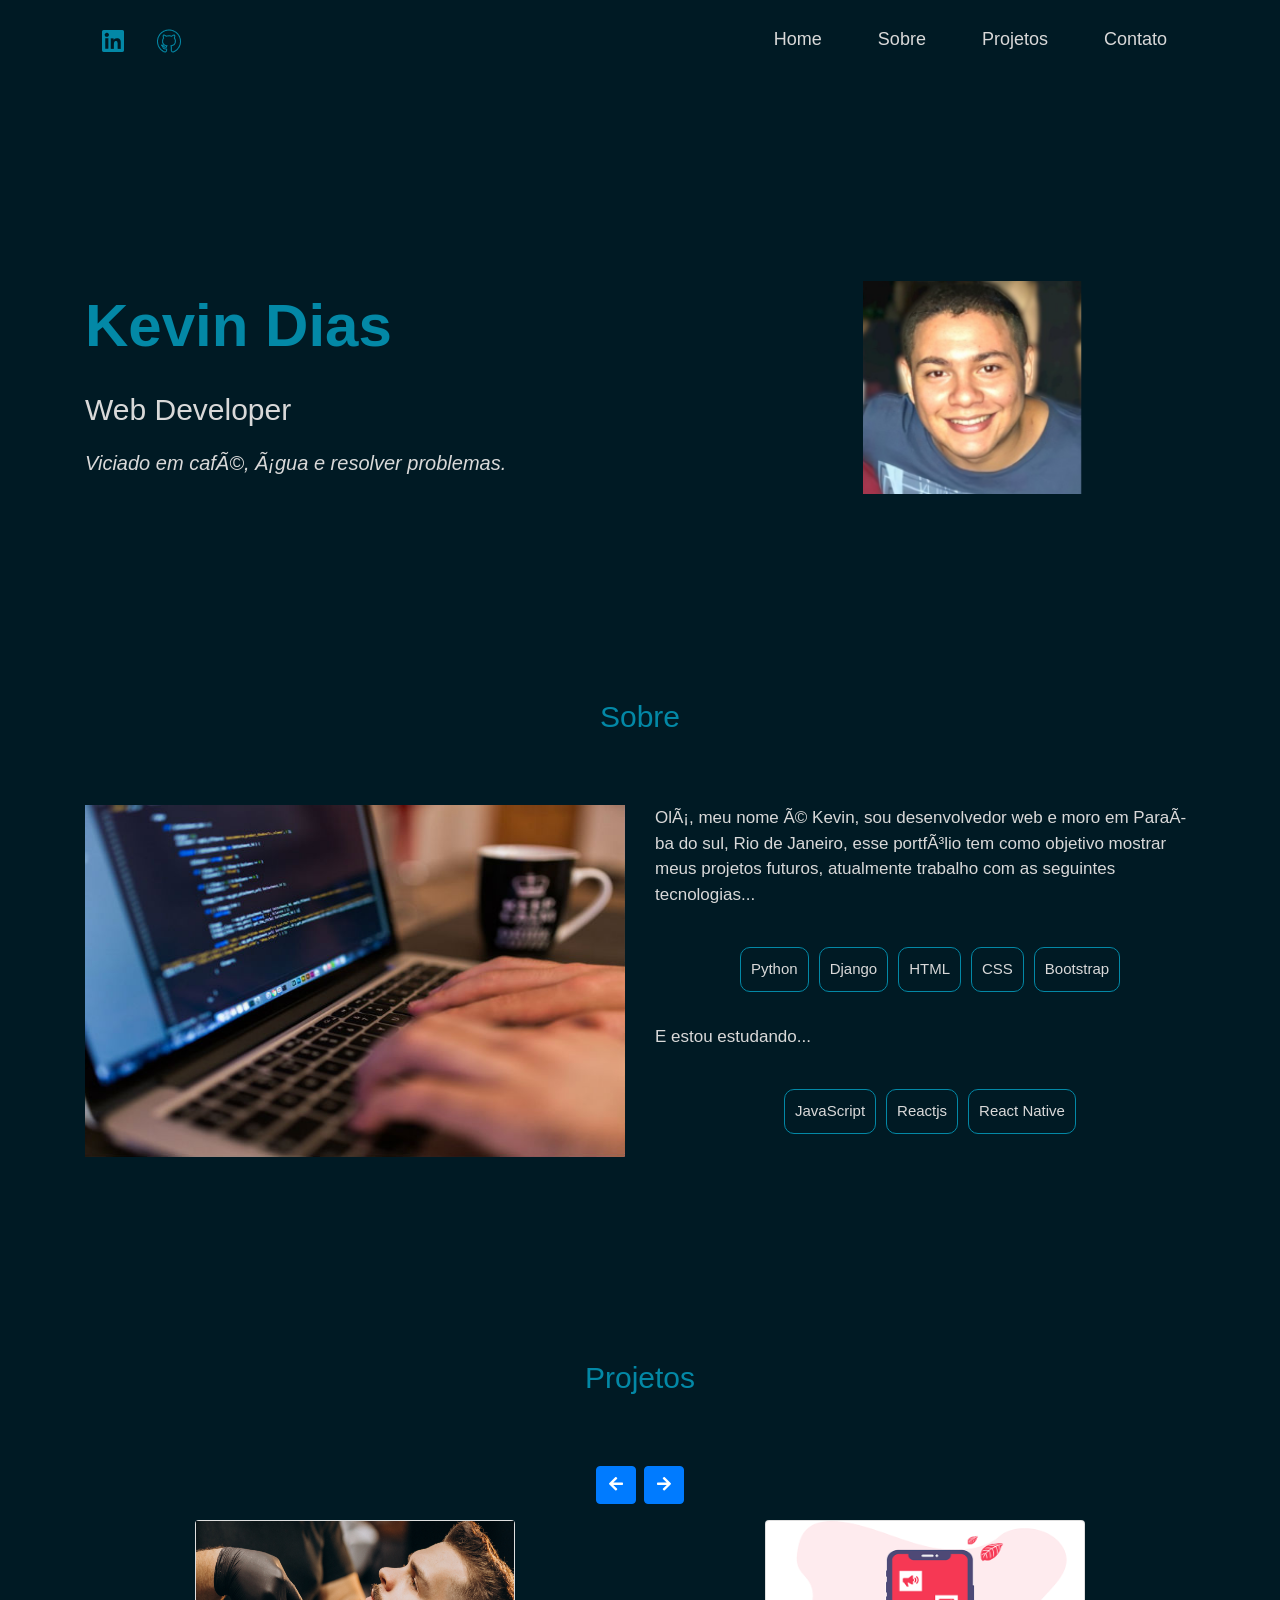
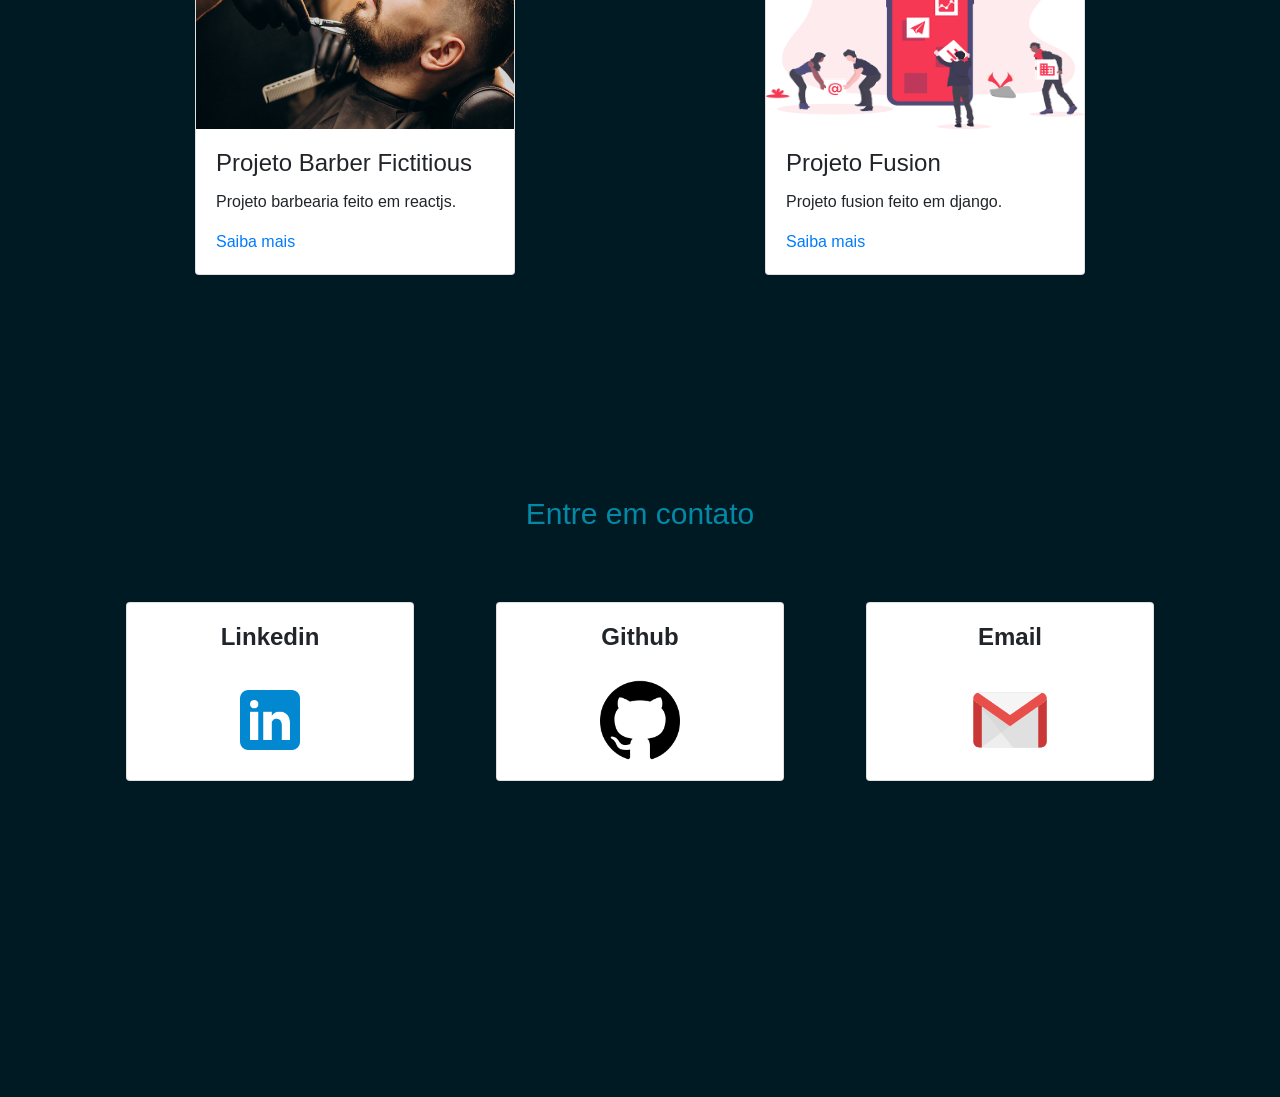
==== index.html @ 80382e34 "feat: add carousel" ====
<!doctype html>
<html lang="en">
<head>
    <meta name="viewport" content="width=device-width, initial-scale=1">
    <link rel="stylesheet" href="https://stackpath.bootstrapcdn.com/bootstrap/4.1.3/css/bootstrap.min.css">
    <link rel="stylesheet" href="https://use.fontawesome.com/releases/v5.8.1/css/all.css" integrity="sha384-50oBUHEmvpQ+1lW4y57PTFmhCaXp0ML5d60M1M7uH2+nqUivzIebhndOJK28anvf" crossorigin="anonymous">
    <link rel="stylesheet" href="page.css">
</head>

<body>
    <nav class="navbar sticky-top navbar-expand-lg">
        <div class="container">
            <div class="icons">
                <a href="https://www.linkedin.com/in/kevin-dias-8b2a86203" target="_blank"><img src="icons/linkedin.png" alt=""></a>
                <a href="https://www.github.com/kevinidias" target="_blank"><img src="icons/github.png" alt=""></a>
            </div>
            <button class="navbar-toggler" type="button" data-toggle="collapse" data-target="#navbarSupportedContent" aria-controls="navbarSupportedContent" aria-expanded="false" aria-label="Toggle navigation">
            <i class="fas fa-bars"></i>
            </button>

            <div class="collapse navbar-collapse" id="navbarSupportedContent">
                <ul class="navbar-nav mr-auto w-100 justify-content-end">
                    <li class="nav-item active">
                        <a class="nav-link link-hover" href="#">Home <span class="sr-only">(current)</span></a>
                    </li>
                    <li class="nav-item">
                        <a class="nav-link link-hover" href="#about">Sobre</a>
                    <li class="nav-item">
                        <a class="nav-link link-hover" href="#projects">Projetos</a>
                    <li class="nav-item">
                        <a class="nav-link link-hover" href="#contact">Contato</a>
                    </li>
                </ul>
            </div>
        </div>
    </nav>
    <section class="header_content">
        <div class="container">
            <div class="row justify-content-center">
                <div class="col-md-7 d-flex flex-column">
                    <p class="p_nome">Kevin Dias</p>
                    <p class="p_cargo">Web Developer</p>
                    <p class="p_frase">Viciado em café, água e resolver problemas.</p>
                </div>
                <div class="col-md-5 d-flex justify-content-center">
                    <img src="icons/kevin 1.png" alt="" class="kevinpng">
                </div>
            </div>
        </div>
    </section>

    <section class="about" id="about">
        <div class="container">
            <p class="p_sobre text-center">Sobre</p>
            <div class="row">
                <div class="col-md-6 pb-5">
                    <img src="icons/programacao.jpg" alt="" class="programacaojpg">
                </div>
                <div class="col-md-6 pb-5">
                    <div class="row">
                        <div class="col-md-12 d-flex flex-column">
                            <p class="p_sobre_frase">Olá, meu nome é Kevin, sou desenvolvedor web e moro em Paraíba do sul, Rio de Janeiro, esse portfólio tem como objetivo mostrar meus projetos futuros, atualmente trabalho com as seguintes tecnologias... </p>
                        </div>
                    </div>
                    <div class="row d-flex pt-4">
                        <div class="col-md-12 d-flex justify-content-center flex-wrap pb-3">
                            <p class="text_icons">Python</p>
                            <p class="text_icons">Django</p>
                            <p class="text_icons">HTML</p>
                            <p class="text_icons">CSS</p>
                            <p class="text_icons">Bootstrap</p>
                        </div>
                    </div>
                    <div class="row">
                        <div class="col-md-12 d-flex flex-column">
                            <p class="p_sobre_frase"> E estou estudando... </p>
                        </div>
                    </div>
                        <div class="row d-flex pt-4">
                            <div class="col-md-12 d-flex justify-content-center flex-wrap">
                                <p class="text_icons">JavaScript</p>
                                <p class="text_icons">Reactjs</p>
                                <p class="text_icons">React Native</p>
                            </div>
                        </div>
                </div>
            </div>
        </div>
    </section>

    <section class="projects" id="projects">
        <p class="p_projeto text-center">Projetos</p>
        <div class="container">
            <div class="row">
                <div class="col-12 text-center">
                    <a class="btn btn-primary mb-3 mr-1" href="#carouselExampleIndicators2" role="button" data-slide="prev">
                        <i class="fa fa-arrow-left"></i>
                    </a>
                    <a class="btn btn-primary mb-3 " href="#carouselExampleIndicators2" role="button" data-slide="next">
                        <i class="fa fa-arrow-right"></i>
                    </a>
                </div>
                <div class="col-12">
                    <div id="carouselExampleIndicators2" class="carousel slide" data-ride="carousel">
                        <div class="carousel-inner">
                            <div class="carousel-item active">
                                <div class="row">
                                    <div class="col-md-6 mb-3 d-flex justify-content-center">
                                        <div class="card" style="width: 20rem">
                                            <img class="img-fluid" style="height: 13rem;" alt="100%x280" src="icons/barbearia.png">
                                            <div class="card-body">
                                                <h4 class="card-title">Projeto Barber Fictitious</h4>
                                                <p class="card-text">Projeto barbearia feito em reactjs.</p>
                                                <a href="https://github.com/kevinidias/Barber-fictitious" class="" target="_blank">Saiba mais</a>
                                            </div>
                                        </div>
                                    </div>
                                    <div class="col-md-6 mb-3 d-flex justify-content-center">
                                        <div class="card" style="width: 20rem">
                                            <img class="img-fluid" style="height: 13rem;" alt="100%x280" src="icons/fusion.png">
                                            <div class="card-body">
                                                <h4 class="card-title">Projeto Fusion</h4>
                                                <p class="card-text">Projeto fusion feito em django.</p>
                                                <a href="https://github.com/kevinidias/Django-Framework-Essencial3.0" class="" target="_blank">Saiba mais</a>
                                            </div>
                                        </div>
                                    </div>
                                </div>
                            </div>
                            <div class="carousel-item">
                                <div class="row">
                                    <div class="col-md-6 mb-3 d-flex justify-content-center">
                                        <div class="card" style="width: 20rem">
                                            <img class="img-fluid" style="height: 13rem;" alt="100%x280" src="icons/instagram_antigo.jpg">
                                            <div class="card-body">
                                                <h4 class="card-title">Projeto Interface Instagram</h4>
                                                <p class="card-text">Projeto Instagram antigo feito em react-native.</p>
                                            </div>
                                        </div>
                                    </div>
                                    <div class="col-md-6 mb-3 d-flex justify-content-center">
                                        <div class="card" style="width: 20rem">
                                            <img class="img-fluid" style="height: 13rem;" alt="100%x280" src="icons/pizzaria.jpg">
                                            <div class="card-body">
                                                <h4 class="card-title">Projeto Pizzaria</h4>
                                                <p class="card-text">Projeto pizzaria feito em django.</p>
                                                <a href="https://github.com/kevinidias/Pizzaria" class="" target="_blank">Saiba mais</a>
                                            </div>
                                        </div>
                                    </div>
                                </div>
                            </div>
                        </div>
                    </div>
                </div>
            </div>
        </div>
    </section>

    <section class="contact" id=contact>
        <p class="p_contato text-center">Entre em contato</p>
        <div class="container d-flex justify-content-around flex-wrap">
            <div class="card mb-3" style="width: 18rem;">
                <div class="card-body d-flex flex-column align-items-center">
                    <h5 class="card-title"><b style="font-size: 1.5rem;">Linkedin</b></h5>
                    <a href="https://www.linkedin.com/in/kevin-dias-8b2a86203" class="mt-3" target="_blank"><img src="icons/linkedinimg.png" style="width: 5rem;" alt=""></a>
                </div>
            </div>
            <div class="card mb-3" style="width: 18rem;">
                <div class="card-body d-flex flex-column align-items-center">
                    <h5 class="card-title"><b style="font-size: 1.5rem;">Github</b></h5>
                    <a href="https://www.github.com/kevinidias" class="mt-3" target="_blank"><img src="icons/githubimg.png" style="width: 5rem;" alt=""></a>
                </div>
            </div>
            <div class="card mb-3" style="width: 18rem;">
                <div class="card-body d-flex flex-column align-items-center">
                    <h5 class="card-title"><b style="font-size: 1.5rem;">Email</b></h5>
                    <a href="mailto:kevin.dias.20160@gmail.com" class="mt-3" target="_blank"><img src="icons/emailimg.png" style="width: 5rem;" alt=""></a>
                </div>
            </div>
        </div>
    </section>

    <script src="https://code.jquery.com/jquery-3.3.1.slim.min.js" integrity="sha384-q8i/X+965DzO0rT7abK41JStQIAqVgRVzpbzo5smXKp4YfRvH+8abtTE1Pi6jizo" crossorigin="anonymous"></script>
    <script src="https://cdnjs.cloudflare.com/ajax/libs/popper.js/1.14.3/umd/popper.min.js"></script>
    <script src="https://stackpath.bootstrapcdn.com/bootstrap/4.1.3/js/bootstrap.min.js"></script>
</body>
</html>
---- page.css ----
:root{
    --primary: #0388A6;
    --secondary: #001A24;
    --third: #D9D9D9;
}

html {
  scroll-behavior: smooth;
}

body {
  background-color: var(--secondary);
  margin: 0;
  padding: 0;
}

li {
  display: inline-flex;
}

li a {
  text-decoration: none;
  display: inline-block;
}

.link-hover::after {
  content: '';
  display: block;
  width: 0;
  height: 2px;
  background-color: var(--primary);
  transition: width .3s;
}

.link-hover:hover::after {
  width: 100%;
  transition: width .3s;
}

.icons {
  width: 7rem;
  display: flex;
  justify-content: space-around;
}

.navbar {
  background-color: var(--secondary);
}

.navbar .navbar-brand {
  font-size: 30px;
  color: var(--primary);
}

.navbar-toggler {
    color: var(--primary);
}

.navbar .nav-item {
  padding: 10px 20px;
}

.navbar .nav-link {
  font-size: 18px;
  color: var(--third);
}

.p_nome {
  font-size: 60px;
  font-weight: 600;
  padding-top: 100px;
  color: var(--primary);
}


.p_cargo {
  font-size: 30px;
  color: var(--third);
}

.p_frase {
  font-size: 20px;
  font-style: italic;
  color: var(--third);
}

.kevinpng {
  padding-top: 100px;
}

.p_sobre {
  color: var(--primary);
  font-size: 30px;
  padding-top: 200px;
  padding-bottom: 50px;
}

.p_sobre_frase {
  color: var(--third);
  font-size: 17px;
}

.text_icons{
  color: var(--third);
  border: 1px solid var(--primary);
  border-radius: 10px;
  padding: 10px;
  font-size: 15px;
  margin-left: 10px;
}

.programacaojpg {
  height: 22rem;
  width: 100%;

}

.projects {
  padding-top: 150px;
  padding-bottom: 200px;
}

.p_projeto {
  color: var(--primary);
  font-size: 30px;
  padding-bottom: 50px;
}

@media (min-width: 768px) {
  .p_nome {
    padding-top: 200px;
  }
  .kevinpng {
    padding-top: 200px;
  }
  
}

.contact {
  padding-bottom: 300px;
}

.p_contato {
  color: var(--primary);
  font-size: 30px;
  padding-bottom: 50px;
}
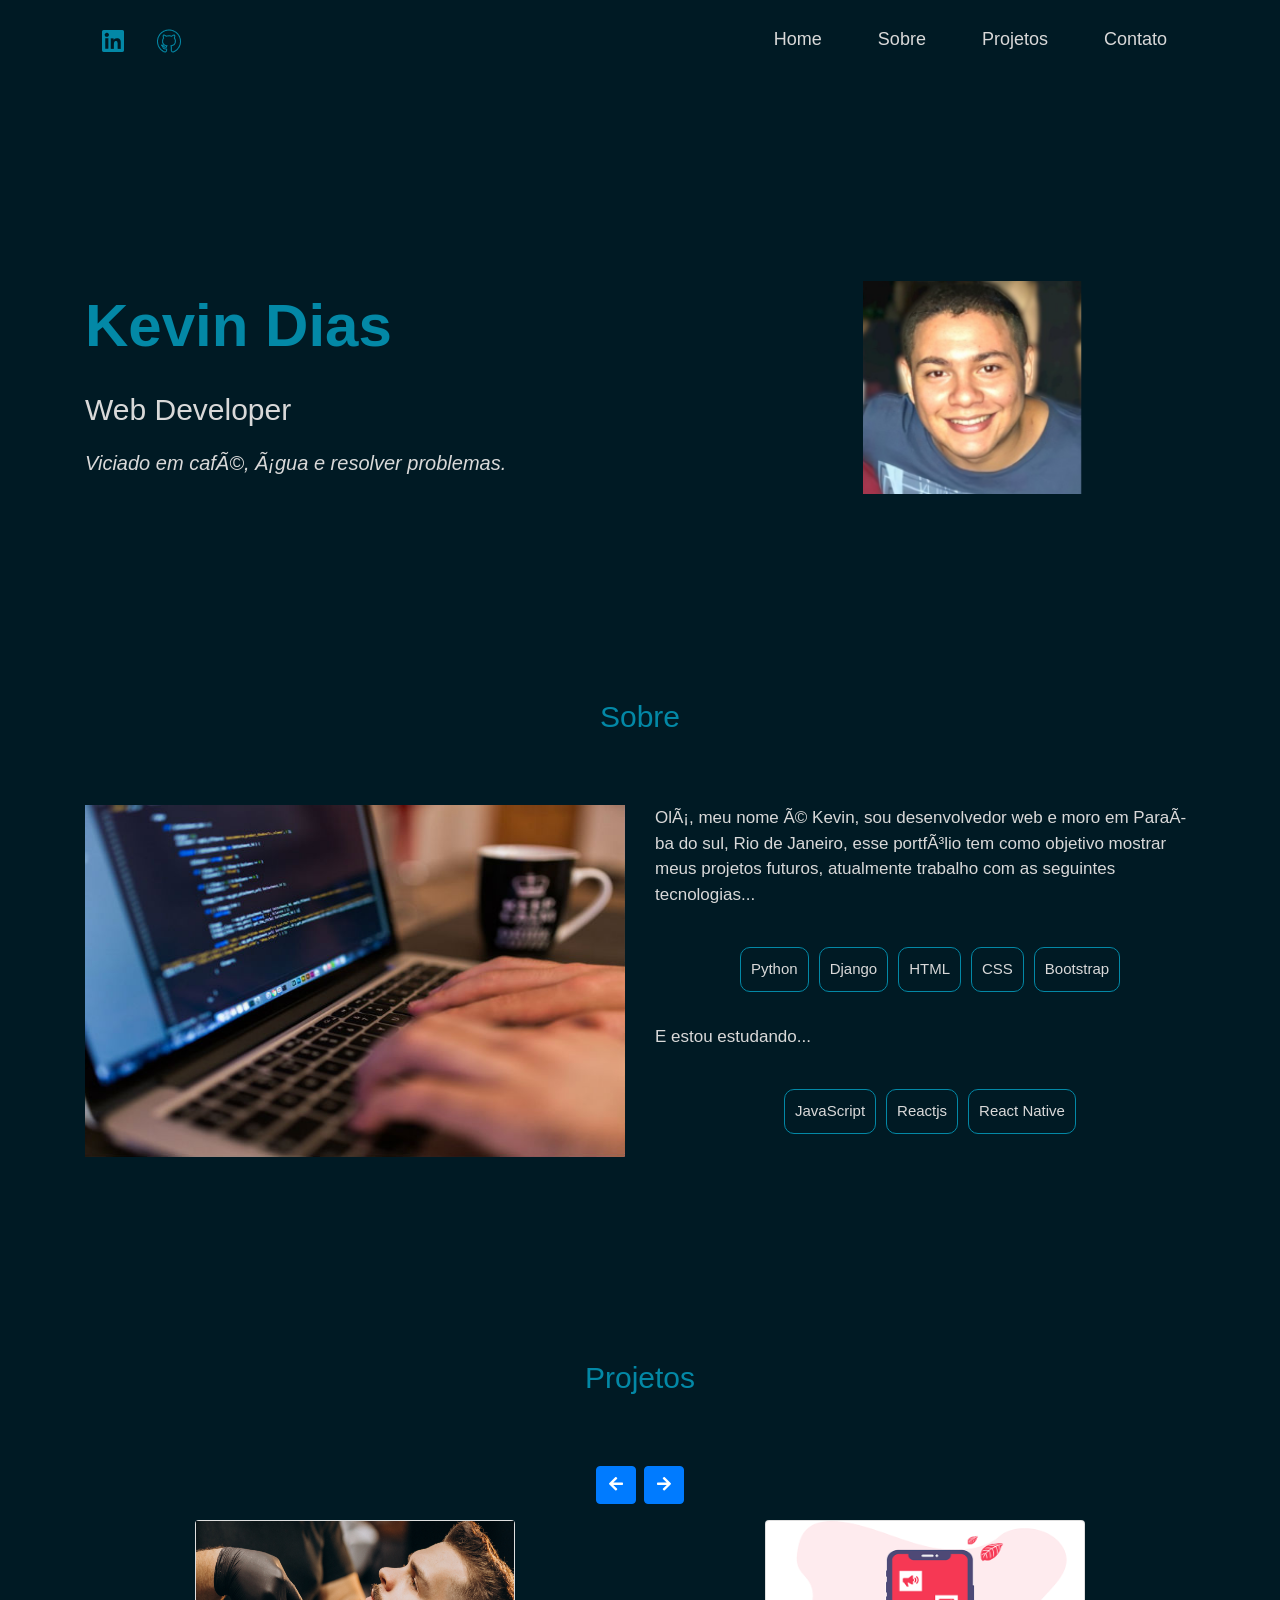
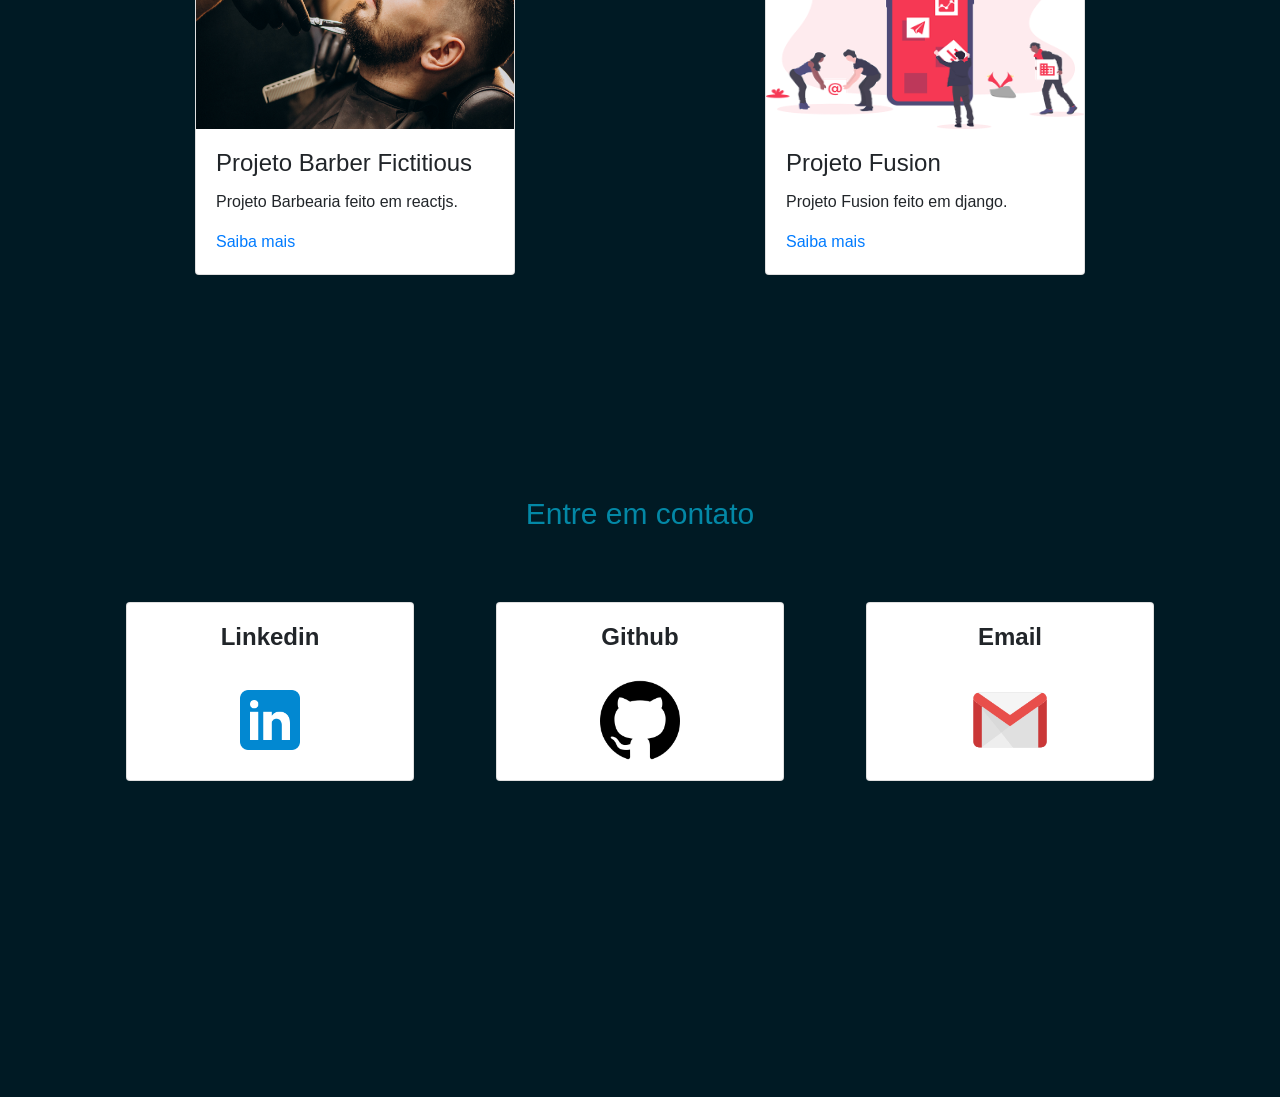
==== commit 58a53ea1: "adicionando novo projeto" ====
--- a/index.html
+++ b/index.html
@@ -110,7 +110,7 @@
                                             <img class="img-fluid" style="height: 13rem;" alt="100%x280" src="icons/barbearia.png">
                                             <div class="card-body">
                                                 <h4 class="card-title">Projeto Barber Fictitious</h4>
-                                                <p class="card-text">Projeto barbearia feito em reactjs.</p>
+                                                <p class="card-text">Projeto Barbearia feito em reactjs.</p>
                                                 <a href="https://github.com/kevinidias/Barber-fictitious" class="" target="_blank">Saiba mais</a>
                                             </div>
                                         </div>
@@ -120,7 +120,7 @@
                                             <img class="img-fluid" style="height: 13rem;" alt="100%x280" src="icons/fusion.png">
                                             <div class="card-body">
                                                 <h4 class="card-title">Projeto Fusion</h4>
-                                                <p class="card-text">Projeto fusion feito em django.</p>
+                                                <p class="card-text">Projeto Fusion feito em django.</p>
                                                 <a href="https://github.com/kevinidias/Django-Framework-Essencial3.0" class="" target="_blank">Saiba mais</a>
                                             </div>
                                         </div>
@@ -135,6 +135,7 @@
                                             <div class="card-body">
                                                 <h4 class="card-title">Projeto Interface Instagram</h4>
                                                 <p class="card-text">Projeto Instagram antigo feito em react-native.</p>
+                                                <a href="https://github.com/kevinidias/Interface_insta" class="" target="_blank">Saiba mais</a>
                                             </div>
                                         </div>
                                     </div>
@@ -143,8 +144,22 @@
                                             <img class="img-fluid" style="height: 13rem;" alt="100%x280" src="icons/pizzaria.jpg">
                                             <div class="card-body">
                                                 <h4 class="card-title">Projeto Pizzaria</h4>
-                                                <p class="card-text">Projeto pizzaria feito em django.</p>
+                                                <p class="card-text">Projeto Pizzaria feito em django.</p>
                                                 <a href="https://github.com/kevinidias/Pizzaria" class="" target="_blank">Saiba mais</a>
+                                            </div>
+                                        </div>
+                                    </div>
+                                </div>
+                            </div>
+                            <div class="carousel-item">
+                                <div class="row">
+                                    <div class="col-md-6 mb-3 d-flex justify-content-center">
+                                        <div class="card" style="width: 20rem">
+                                            <img class="img-fluid" style="height: 13rem;" alt="100%x280" src="icons/appfilmes.jpg">
+                                            <div class="card-body">
+                                                <h4 class="card-title">Projeto App Filmes</h4>
+                                                <p class="card-text">Projeto App Filmes feito em react-native.</p>
+                                                <a href="https://github.com/kevinidias/Appfilmes" class="" target="_blank">Saiba mais</a>
                                             </div>
                                         </div>
                                     </div>
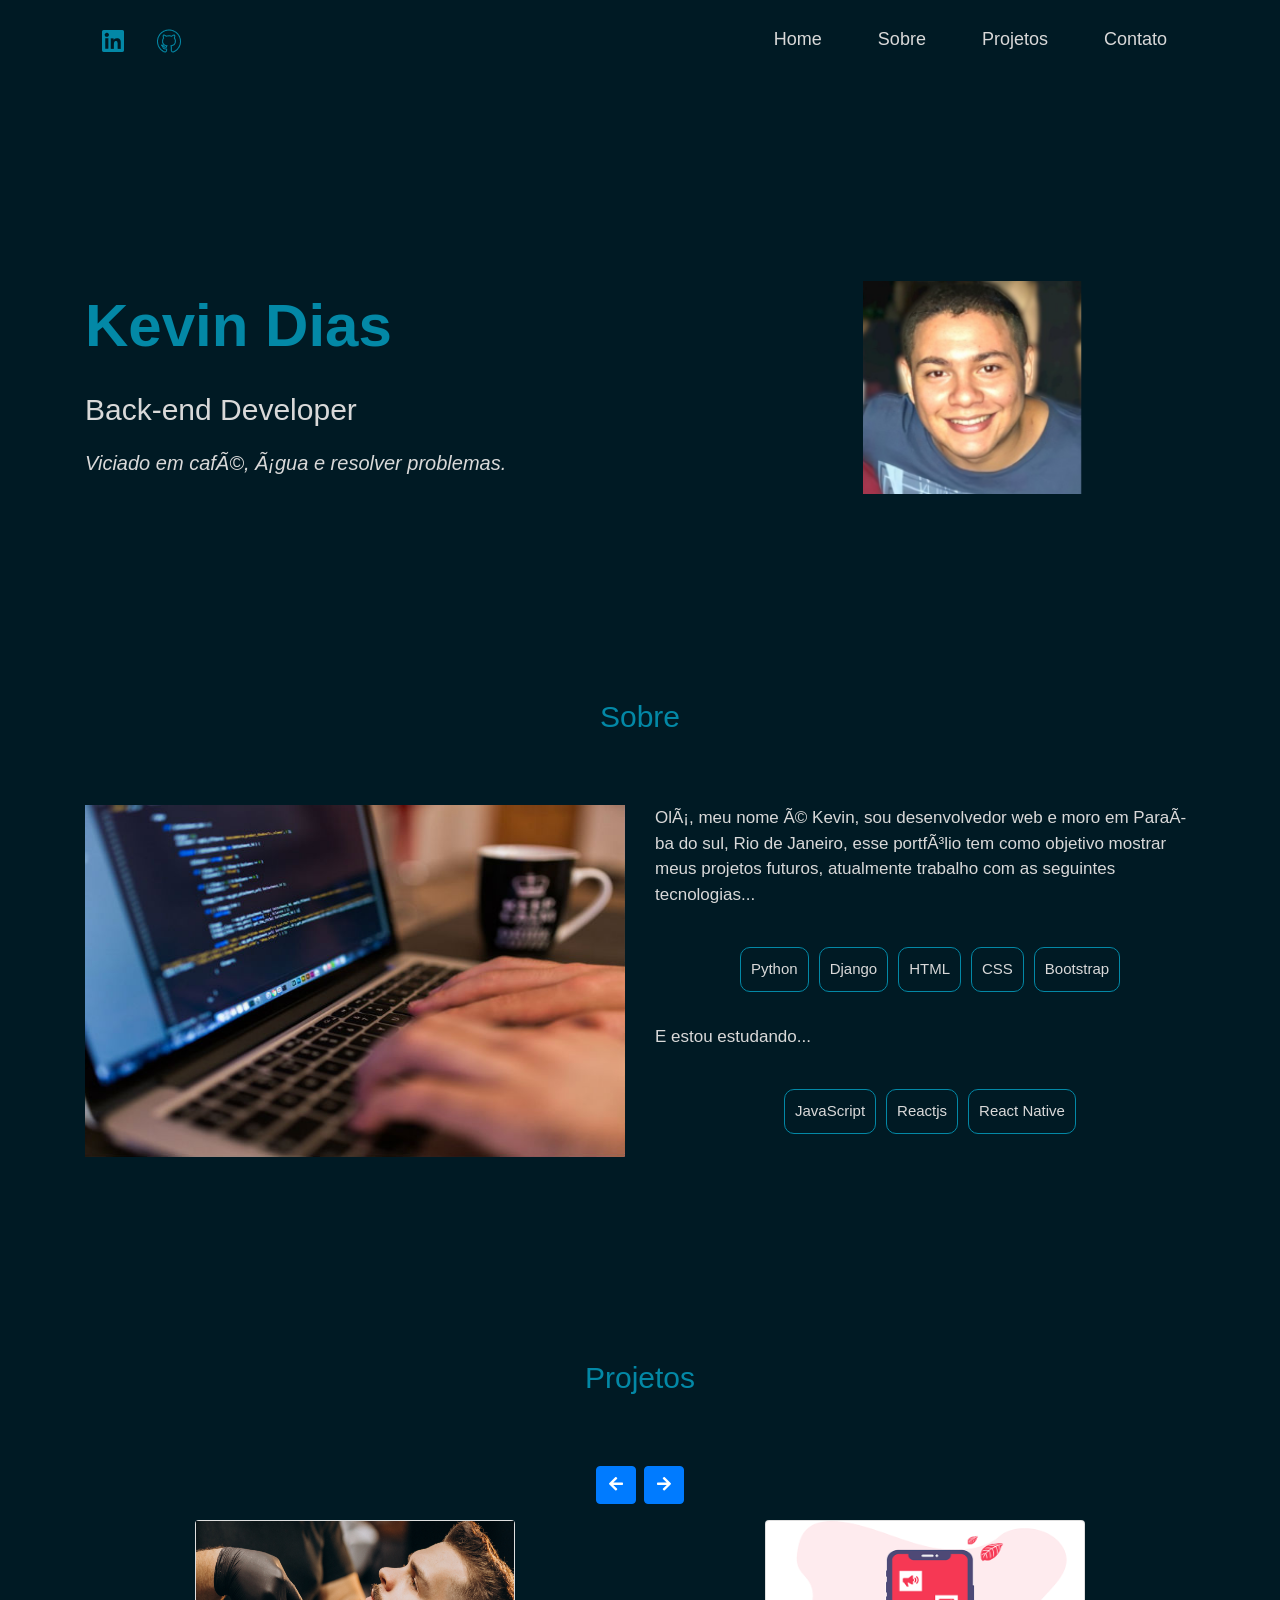
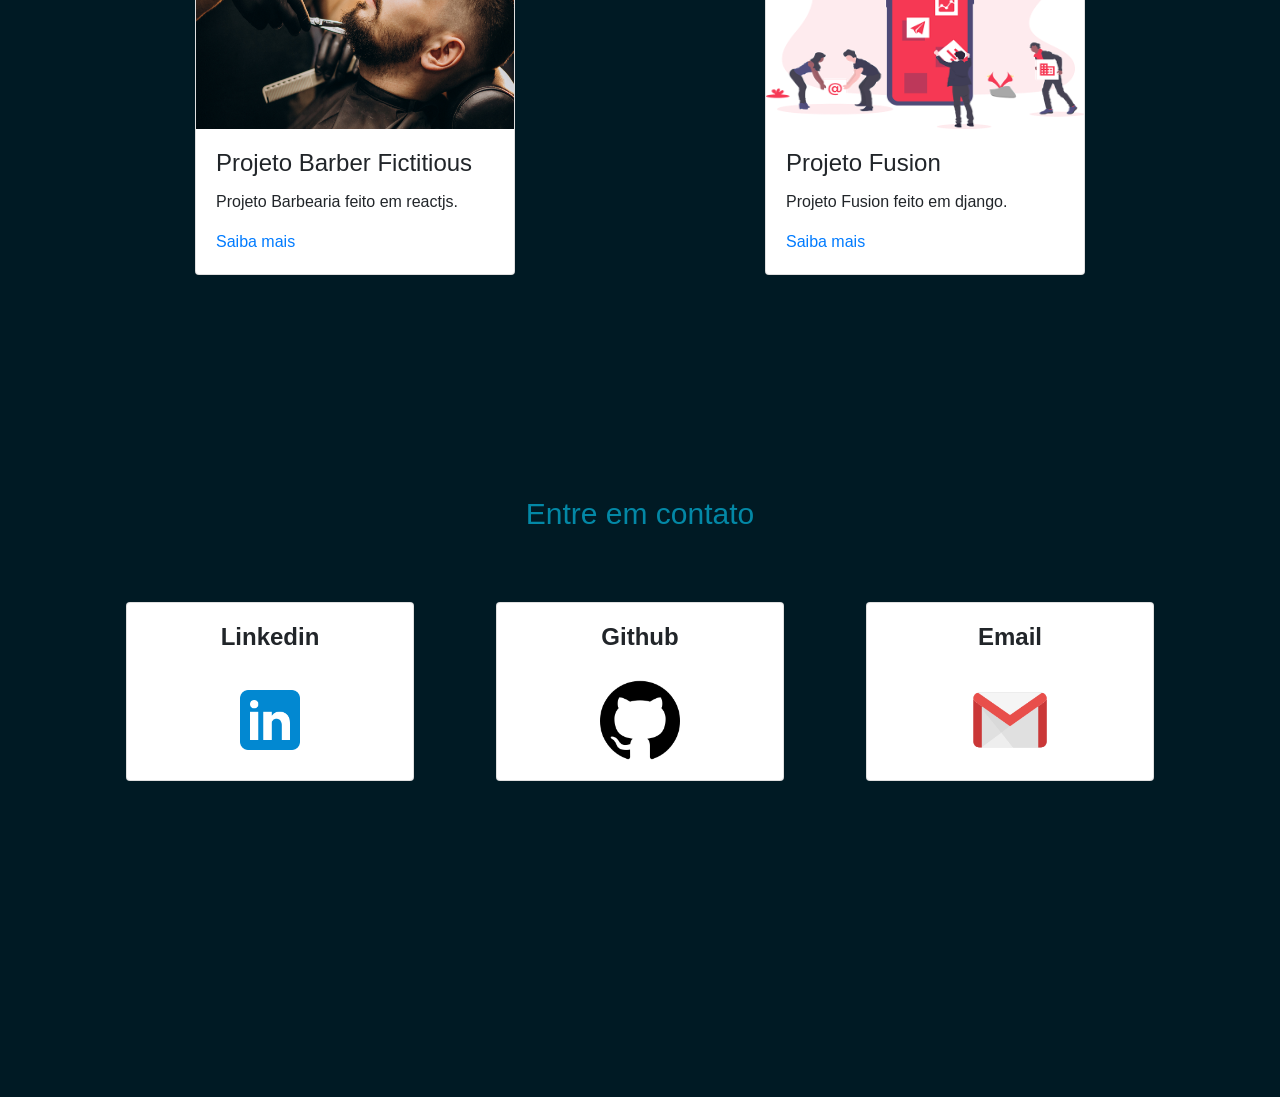
==== commit d1f1f1f2: "cargo" ====
--- a/index.html
+++ b/index.html
@@ -39,7 +39,7 @@
             <div class="row justify-content-center">
                 <div class="col-md-7 d-flex flex-column">
                     <p class="p_nome">Kevin Dias</p>
-                    <p class="p_cargo">Web Developer</p>
+                    <p class="p_cargo">Back-end Developer</p>
                     <p class="p_frase">Viciado em café, água e resolver problemas.</p>
                 </div>
                 <div class="col-md-5 d-flex justify-content-center">
@@ -163,6 +163,54 @@
                                             </div>
                                         </div>
                                     </div>
+                                    <div class="col-md-6 mb-3 d-flex justify-content-center">
+                                        <div class="card" style="width: 20rem">
+                                            <img class="img-fluid" style="height: 13rem;" alt="100%x280" src="icons/conversor.jpg">
+                                            <div class="card-body">
+                                                <h4 class="card-title">Projeto Conversor de moedas</h4>
+                                                <p class="card-text">Projeto Conversor de moedas feito em react-native.</p>
+                                                <a href="https://github.com/kevinidias/Conversor-moedas" class="" target="_blank">Saiba mais</a>
+                                            </div>
+                                        </div>
+                                    </div>
+                                </div>
+                            </div>
+                            <div class="carousel-item">
+                                <div class="row">
+                                    <div class="col-md-6 mb-3 d-flex justify-content-center">
+                                        <div class="card" style="width: 20rem">
+                                            <img class="img-fluid" style="height: 13rem;" alt="100%x280" src="icons/agenda.jpg">
+                                            <div class="card-body">
+                                                <h4 class="card-title">Projeto Agenda telefônica</h4>
+                                                <p class="card-text">Projeto Agenda telefônica feito em django.</p>
+                                                <a href="https://github.com/kevinidias/Projeto-agenda" class="" target="_blank">Saiba mais</a>
+                                            </div>
+                                        </div>
+                                    </div>
+                                    <div class="col-md-6 mb-3 d-flex justify-content-center">
+                                        <div class="card" style="width: 20rem">
+                                            <img class="img-fluid" style="height: 13rem;" alt="100%x280" src="icons/cep.jpg">
+                                            <div class="card-body">
+                                                <h4 class="card-title">Projeto Buscador Cep</h4>
+                                                <p class="card-text">Projeto Buscador de cep feito em react-native.</p>
+                                                <a href="https://github.com/kevinidias/Buscador-cep" class="" target="_blank">Saiba mais</a>
+                                            </div>
+                                        </div>
+                                    </div>
+                                </div>
+                            </div>
+                            <div class="carousel-item">
+                                <div class="row">
+                                    <div class="col-md-6 mb-3 d-flex justify-content-center">
+                                        <div class="card" style="width: 20rem">
+                                            <img class="img-fluid" style="height: 13rem;" alt="100%x280" src="icons/e-commerce.jpg">
+                                            <div class="card-body">
+                                                <h4 class="card-title">Projeto E-commerce</h4>
+                                                <p class="card-text">Projeto E-commerce feito em django.</p>
+                                                <a href="https://github.com/kevinidias/E-commerce" class="" target="_blank">Saiba mais</a>
+                                            </div>
+                                        </div>
+                                    </div>
                                 </div>
                             </div>
                         </div>
